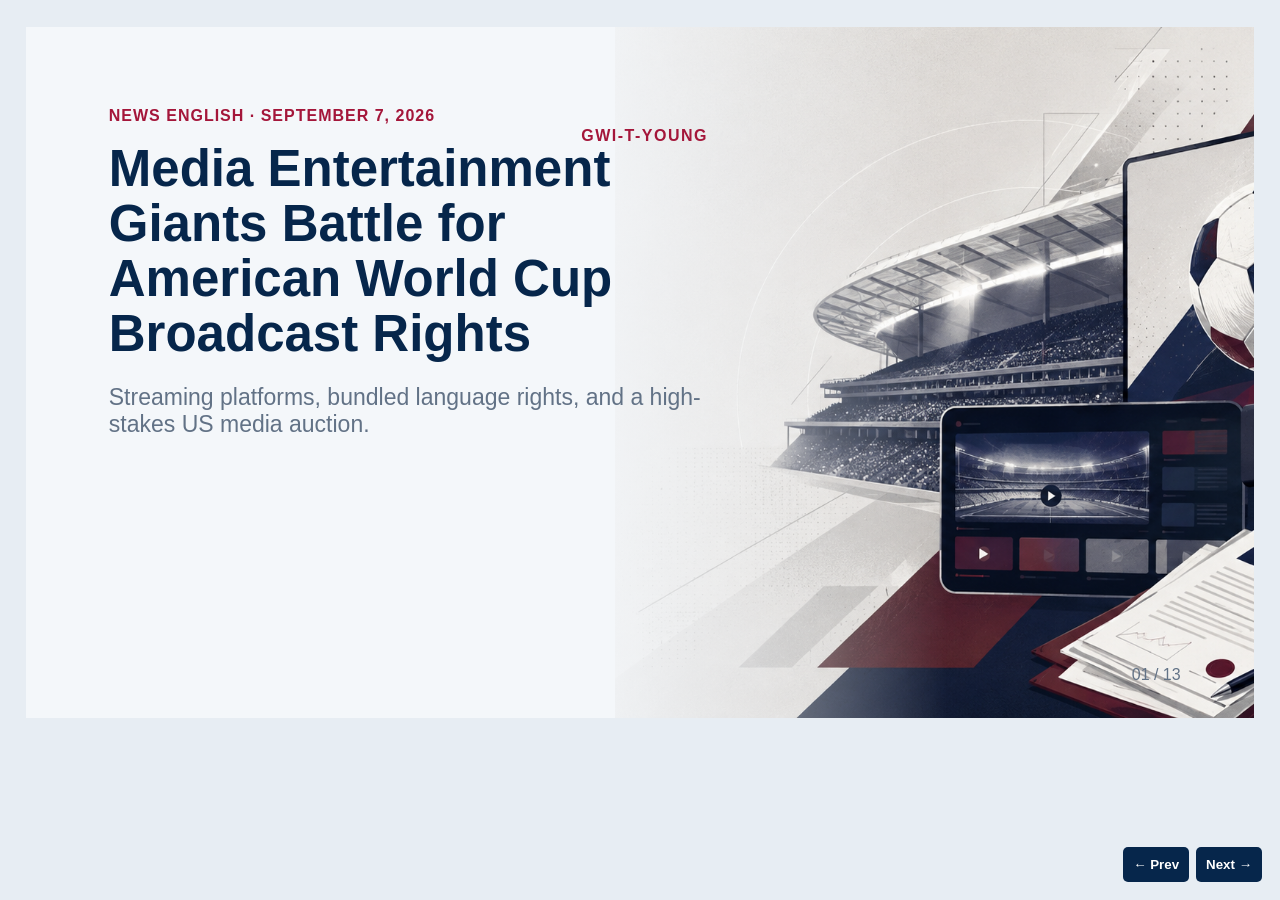
==== site/lessons/2026-09-07/index.html @ 46ea3f25 "Create GWI-T-YOUNG study calendar site" ====
<!doctype html><html lang="en"><head><meta charset="utf-8"><meta name="viewport" content="width=device-width,initial-scale=1"><title>World Cup Broadcast Rights</title><style>:root{--n:#06264b;--r:#a4163a;--p:#f4f7fa;--l:#d8e1eb;--m:#627286}*{box-sizing:border-box}body{margin:0;background:#e7edf3;font-family:Arial,sans-serif;color:#1b2938}.s{display:none;position:relative;width:min(96vw,1280px);aspect-ratio:16/9;margin:3vh auto;padding:5% 6.5%;background:var(--p);overflow:hidden}.s.on{display:block}.s:before{content:'';position:absolute;left:0;top:0;width:15px;height:100%;background:var(--r)}.brand{position:absolute;right:6%;top:6%;color:var(--r);font-weight:bold;letter-spacing:1.5px}.ey{color:var(--r);font-weight:bold;letter-spacing:1px}.t{color:var(--n);font-size:51px;line-height:1.08;margin:15px 0 22px;max-width:820px}.num{position:absolute;right:6%;bottom:5%;color:var(--m)}.cards{display:grid;gap:13px}.card{background:white;border:1px solid var(--l);border-left:7px solid var(--r);padding:16px 18px;font-size:21px;line-height:1.35}.card b{color:var(--n)}.split{display:grid;grid-template-columns:1.3fr .7fr;gap:32px}.pass{font:25px/1.45 Georgia,serif}.voc{background:white;border-top:6px solid var(--r);padding:18px}.voc h3{font-size:25px;color:var(--n);margin:0 0 8px}.voc dt{font-size:20px;font-weight:bold;margin-top:9px}.voc dd{margin:2px 0;font-size:17px}.v1{color:#b1183f;font-weight:bold}.v2{color:#176a75;font-weight:bold}.v3{color:#8a5312;font-weight:bold}.v4{color:#5b3b96;font-weight:bold}.listen{display:flex;gap:12px;align-items:center;background:white;border-left:6px solid var(--r);padding:9px 13px;color:var(--n);font-weight:bold}.listen audio{height:32px;flex:1}.gl{display:grid;grid-template-columns:1fr 1fr;gap:25px}.metric{background:white;border-top:5px solid var(--r);padding:15px}.metric b{display:block;font-size:32px;color:var(--n)}.metric span{font-size:16px}.art{width:52%;height:100%;position:absolute;right:0;top:0;object-fit:cover}.shade{position:absolute;inset:0;background:linear-gradient(90deg,var(--p) 0 43%,transparent 75%)}.copy{position:relative;z-index:1;max-width:60%}.info{width:100%;height:260px;background:white;border:1px solid var(--l)}.full{display:grid;grid-template-columns:repeat(3,1fr);gap:12px}.full article{background:white;border-top:5px solid var(--r);padding:12px;font:14px/1.38 Georgia,serif}.full h3{font:700 17px Arial;color:var(--n);margin:0 0 6px}.ctl{position:fixed;right:18px;bottom:18px;display:flex;gap:7px}.ctl button{background:var(--n);color:white;border:0;border-radius:5px;padding:10px;font-weight:bold}@media print{.s,.s.on{display:block;width:100%;height:100vh;aspect-ratio:auto;margin:0;page-break-after:always}.ctl{display:none}}</style></head><body>
<section class="s on"><img class="art" src="title-world-cup-rights.png"><div class="shade"></div><div class="copy"><div class="brand">GWI-T-YOUNG</div><p class="ey">NEWS ENGLISH · SEPTEMBER 7, 2026</p><h1 class="t">Media Entertainment Giants Battle for American World Cup Broadcast Rights</h1><p style="font-size:23px;color:var(--m)">Streaming platforms, bundled language rights, and a high-stakes US media auction.</p></div><div class="num">01 / 13</div></section>
<section class="s"><div class="brand">GWI-T-YOUNG</div><p class="ey">WARM-UP</p><h2 class="t">Discussion Questions</h2><div class="cards"><div class="card"><b>1.</b> Would you rather watch the World Cup on television or a streaming platform?</div><div class="card"><b>2.</b> Why would a media company spend billions on sports rights?</div><div class="card"><b>3.</b> Should English and Spanish broadcasts be sold together?</div></div><div class="num">02 / 13</div></section>
<section class="s"><div class="brand">GWI-T-YOUNG</div><p class="ey">OVERVIEW</p><h2 class="t">Why These Rights Matter</h2><div class="cards"><div class="card"><b>Competition:</b> Netflix, Disney, and YouTube are reported interested in challenging Fox.</div><div class="card"><b>Packaging:</b> FIFA is reported likely to combine English and Spanish US rights.</div><div class="card"><b>Value:</b> Executives are reportedly budgeting $1.5–2.0bn per tournament.</div></div><div class="num">03 / 13</div></section>
<section class="s"><div class="brand">GWI-T-YOUNG</div><p class="ey">PART 1 · READ</p><div class="listen">Listen from 1 second before Part 1 <span style="font-size:13px;color:#627286">Audio is available in the local study edition.</span></div><div class="split"><p class="pass">Several <span class="v1">premier</span> entertainment giants are actively preparing to <span class="v2">challenge</span> Fox for upcoming World Cup broadcasting rights in the American market. Major media enterprises like Netflix, Disney, and YouTube are showing immense interest in <span class="v3">securing</span> the next two tournaments. Preliminary discussions will officially <span class="v4">kick off</span> shortly, and the total value of these packages could comfortably top two billion dollars.</p><aside class="voc"><h3>Vocabulary</h3><dl><dt class="v1">premier</dt><dd>leading or most important</dd><dt class="v2">challenge</dt><dd>to compete against</dd><dt class="v3">secure</dt><dd>to obtain successfully</dd><dt class="v4">kick off</dt><dd>to begin</dd></dl></aside></div><div class="num">04 / 13</div></section>
<section class="s"><div class="brand">GWI-T-YOUNG</div><p class="ey">PART 1 · AT A GLANCE</p><h2 class="t">A New Group of Bidders</h2><div class="gl"><svg class="info" viewBox="0 0 500 260"><circle cx="105" cy="125" r="55" fill="#e9e3f5"/><text x="105" y="130" text-anchor="middle" fill="#06264b" font-size="19" font-weight="700">STREAMERS</text><path d="M170 125h130" stroke="#a4163a" stroke-width="7"/><path d="M285 108l24 17-24 17" fill="none" stroke="#a4163a" stroke-width="7"/><rect x="325" y="70" width="125" height="110" rx="12" fill="#e6f3ef"/><text x="387" y="116" text-anchor="middle" fill="#06264b" font-size="19" font-weight="700">US WORLD</text><text x="387" y="143" text-anchor="middle" fill="#06264b" font-size="19" font-weight="700">CUP RIGHTS</text></svg><div><div class="metric"><b>$1.5–2.0bn</b><span>reported budget range per tournament</span></div><div class="card" style="margin-top:12px;font-size:18px">The reported contenders include Netflix, Disney, and YouTube. No winner has been announced.</div></div></div><div class="num">05 / 13</div></section>
<section class="s"><div class="brand">GWI-T-YOUNG</div><p class="ey">PART 2 · READ</p><div class="listen">Listen from 1 second before Part 2 <span style="font-size:13px;color:#627286">Audio is available in the local study edition.</span></div><div class="split"><p class="pass">Football's governing body FIFA currently intends to <span class="v1">combine</span> the English and Spanish language rights into one single package. This strategic <span class="v2">consolidation</span> primarily aims to eliminate existing distribution tensions while heavily driving up <span class="v3">bids</span> from competing digital platforms. Consequently, traditional network rivals will likely <span class="v4">back out</span> of the intense competition due to these sky-rocketing acquisition costs.</p><aside class="voc"><h3>Vocabulary</h3><dl><dt class="v1">combine</dt><dd>to join together</dd><dt class="v2">consolidation</dt><dd>the act of making something one</dd><dt class="v3">bid</dt><dd>an offer to pay for something</dd><dt class="v4">back out</dt><dd>to decide not to participate</dd></dl></aside></div><div class="num">06 / 13</div></section>
<section class="s"><div class="brand">GWI-T-YOUNG</div><p class="ey">PART 2 · AT A GLANCE</p><h2 class="t">One Package, More Pressure</h2><div class="gl"><svg class="info" viewBox="0 0 500 260"><rect x="45" y="75" width="150" height="65" rx="10" fill="#e9e3f5"/><text x="120" y="115" text-anchor="middle" fill="#06264b" font-size="19" font-weight="700">ENGLISH</text><rect x="45" y="155" width="150" height="65" rx="10" fill="#fff0d7"/><text x="120" y="195" text-anchor="middle" fill="#06264b" font-size="19" font-weight="700">SPANISH</text><path d="M210 147h92" stroke="#a4163a" stroke-width="7"/><path d="M287 130l23 17-23 17" fill="none" stroke="#a4163a" stroke-width="7"/><rect x="325" y="103" width="135" height="88" rx="12" fill="#e6f3ef"/><text x="392" y="140" text-anchor="middle" fill="#06264b" font-size="18" font-weight="700">COMBINED</text><text x="392" y="165" text-anchor="middle" fill="#06264b" font-size="18" font-weight="700">PACKAGE</text></svg><div class="card" style="font-size:19px"><b>Reported rationale:</b> a combined package could simplify distribution and raise the cost of competing for both language audiences.</div></div><div class="num">07 / 13</div></section>
<section class="s"><div class="brand">GWI-T-YOUNG</div><p class="ey">PART 3 · READ</p><div class="listen">Listen from 1 second before Part 3 <span style="font-size:13px;color:#627286">Audio is available in the local study edition.</span></div><div class="split"><p class="pass">Prominent streaming services particularly view these highly <span class="v1">coveted</span> World Cup matches as a fantastic way to permanently <span class="v2">lock-in</span> subscribers. Although future tournaments will completely leave American time zones, current record-breaking viewership figures give sellers substantial financial <span class="v3">leverage</span> during negotiations. Therefore, corporate executives are already budgeting massive amounts to successfully <span class="v4">capitalize on</span> the sport's burgeoning popularity.</p><aside class="voc"><h3>Vocabulary</h3><dl><dt class="v1">coveted</dt><dd>very much wanted</dd><dt class="v2">lock in</dt><dd>to keep committed</dd><dt class="v3">leverage</dt><dd>an advantage in a negotiation</dd><dt class="v4">capitalize on</dt><dd>to benefit from an opportunity</dd></dl></aside></div><div class="num">08 / 13</div></section>
<section class="s"><div class="brand">GWI-T-YOUNG</div><p class="ey">PART 3 · AT A GLANCE</p><h2 class="t">Live Sport Can Retain Subscribers</h2><div class="gl"><svg class="info" viewBox="0 0 500 260"><circle cx="100" cy="130" r="55" fill="#e6f3ef"/><text x="100" y="136" text-anchor="middle" fill="#06264b" font-size="17" font-weight="700">WORLD CUP</text><path d="M165 130h85" stroke="#a4163a" stroke-width="7"/><path d="M235 113l24 17-24 17" fill="none" stroke="#a4163a" stroke-width="7"/><circle cx="325" cy="130" r="55" fill="#e9e3f5"/><text x="325" y="136" text-anchor="middle" fill="#06264b" font-size="17" font-weight="700">VIEWERS</text><path d="M390 130h42" stroke="#a4163a" stroke-width="7"/><circle cx="458" cy="130" r="34" fill="#fff0d7"/><text x="458" y="136" text-anchor="middle" fill="#06264b" font-size="13" font-weight="700">SUBS</text></svg><div class="card" style="font-size:19px"><b>Key idea:</b> platforms value live events because viewers may subscribe and stay engaged. This is a business rationale, not a guarantee.</div></div><div class="num">09 / 13</div></section>
<section class="s"><div class="brand">GWI-T-YOUNG</div><p class="ey">REVIEW</p><h2 class="t">Key Takeaways</h2><div class="cards"><div class="card">Streaming companies are reportedly preparing to challenge established broadcasters.</div><div class="card">Bundling language rights could make the auction more expensive.</div><div class="card">The reported $1.5–2.0bn figures are planning estimates, not completed deals.</div></div><div class="num">10 / 13</div></section>
<section class="s"><div class="brand">GWI-T-YOUNG</div><p class="ey">SPEAK & APPLY</p><h2 class="t">Use Today’s English</h2><div class="cards"><div class="card"><b>Summary:</b> Explain the bidding story using <em>bid</em>, <em>package</em>, and <em>leverage</em>.</div><div class="card"><b>Opinion:</b> Should a World Cup be exclusive to a streaming platform?</div><div class="card"><b>Personal connection:</b> Which live event would make you subscribe to a service?</div></div><div class="num">11 / 13</div></section>
<section class="s"><div class="brand">GWI-T-YOUNG</div><p class="ey">FULL LISTENING · READ TOGETHER</p><h2 class="t" style="font-size:42px">Listen to the Whole Lesson</h2><div class="listen">Broadcast title + Part 1–3 <span style="font-size:13px;color:#627286">Audio is available in the local study edition.</span></div><div class="full"><article><h3>Part 1</h3>Several premier entertainment giants are actively preparing to challenge Fox for upcoming World Cup broadcasting rights in the American market. Major media enterprises like Netflix, Disney, and YouTube are showing immense interest in securing the next two tournaments. Preliminary discussions will officially kick off shortly, and the total value of these packages could comfortably top two billion dollars.</article><article><h3>Part 2</h3>Football's governing body FIFA currently intends to combine the English and Spanish language rights into one single package. This strategic consolidation primarily aims to eliminate existing distribution tensions while heavily driving up bids from competing digital platforms. Consequently, traditional network rivals will likely back out of the intense competition due to these sky-rocketing acquisition costs.</article><article><h3>Part 3</h3>Prominent streaming services particularly view these highly coveted World Cup matches as a fantastic way to permanently lock-in subscribers. Although future tournaments will completely leave American time zones, current record-breaking viewership figures give sellers substantial financial leverage during negotiations. Therefore, corporate executives are already budgeting massive amounts to successfully capitalize on the sport's burgeoning popularity.</article></div><div class="num">12 / 13</div></section>
<section class="s"><div class="brand">GWI-T-YOUNG</div><p class="ey">SOURCES</p><h2 class="t">Evidence & Visual Sources</h2><div class="cards" style="font-size:15px"><div class="card">Lesson text: user-provided EBS MP3, independently transcribed.</div><div class="card"><a href="https://www.sportsmediawatch.com/2026/07/fifa-world-cup-media-rights-english-spanish-combined-package-2030-2034/">Sports Media Watch</a> — strong reporting match for package structure, bidders, and budget range.</div><div class="card"><a href="https://www.sportsbusinessjournal.com/Articles/2026/07/08/report-fifa-eyeing-combined-sale-of-world-cup-english-and-spanish-language-rights/">Sports Business Journal</a> — reported bidder interest and $1.5–2.0bn budget range.</div><div class="card"><a href="https://www.foxcorporation.com/news/corp-press-releases/2026/fox-sports-unveils-historic-fifa-world-cup-2026-broadcast-schedule/">FOX Corporation</a> — 2026 US English-language broadcast context.</div><div class="card">Title illustration created for this lesson; it does not depict a reported event.</div></div><div class="num">13 / 13</div></section><div class="ctl"><button onclick="go(-1)">← Prev</button><button onclick="go(1)">Next →</button></div><script>const z=[...document.querySelectorAll('.s')];let i=0;function go(d){i=(i+d+z.length)%z.length;z.forEach((x,k)=>x.classList.toggle('on',k===i));scrollTo(0,0)}addEventListener('keydown',e=>{if(['ArrowRight',' ','PageDown'].includes(e.key)){e.preventDefault();go(1)}if(['ArrowLeft','PageUp'].includes(e.key)){e.preventDefault();go(-1)}})</script></body></html>
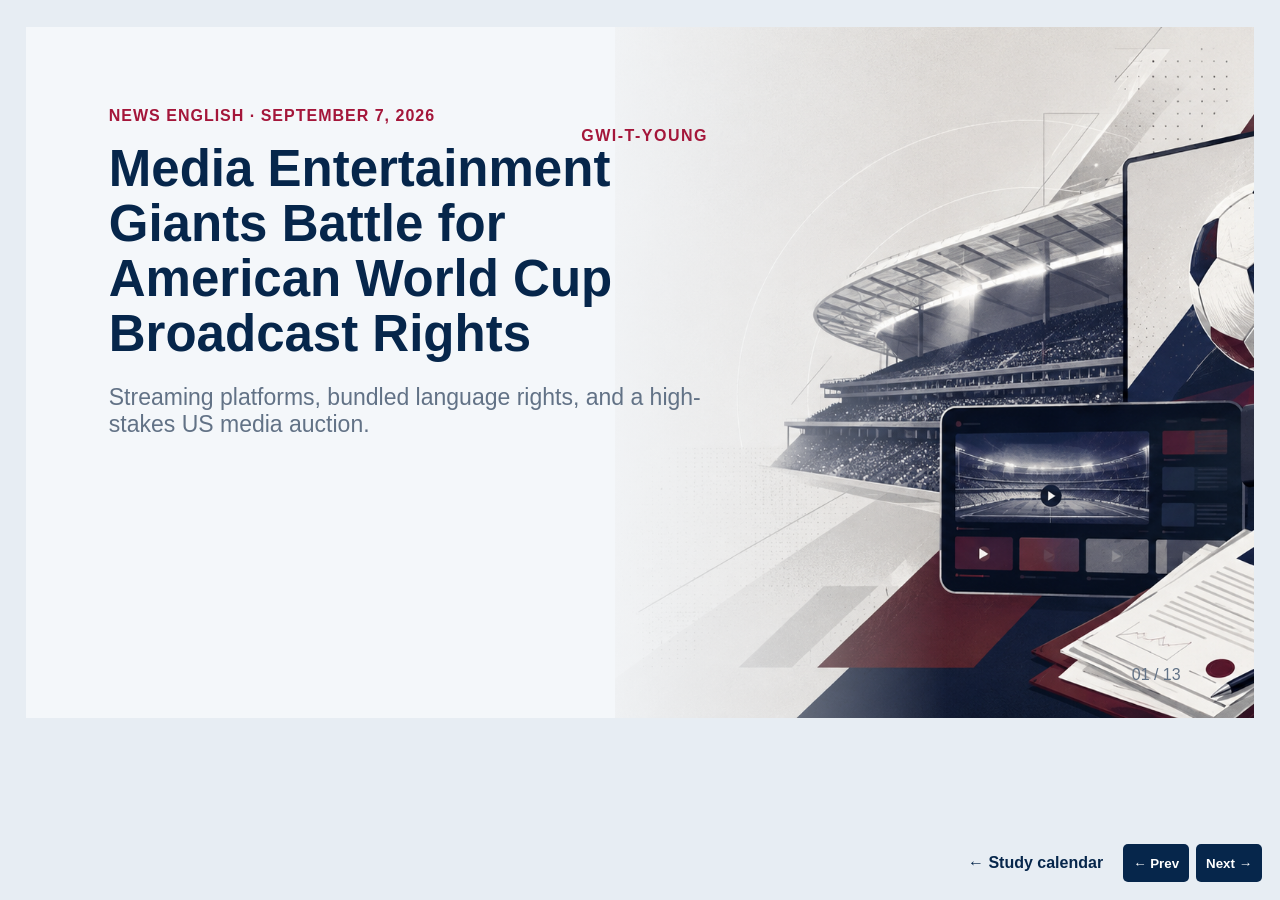
==== commit e9b873a0: "Add study calendar navigation to lesson decks" ====
--- a/site/lessons/2026-09-07/index.html
+++ b/site/lessons/2026-09-07/index.html
@@ -11,4 +11,4 @@
 <section class="s"><div class="brand">GWI-T-YOUNG</div><p class="ey">REVIEW</p><h2 class="t">Key Takeaways</h2><div class="cards"><div class="card">Streaming companies are reportedly preparing to challenge established broadcasters.</div><div class="card">Bundling language rights could make the auction more expensive.</div><div class="card">The reported $1.5–2.0bn figures are planning estimates, not completed deals.</div></div><div class="num">10 / 13</div></section>
 <section class="s"><div class="brand">GWI-T-YOUNG</div><p class="ey">SPEAK & APPLY</p><h2 class="t">Use Today’s English</h2><div class="cards"><div class="card"><b>Summary:</b> Explain the bidding story using <em>bid</em>, <em>package</em>, and <em>leverage</em>.</div><div class="card"><b>Opinion:</b> Should a World Cup be exclusive to a streaming platform?</div><div class="card"><b>Personal connection:</b> Which live event would make you subscribe to a service?</div></div><div class="num">11 / 13</div></section>
 <section class="s"><div class="brand">GWI-T-YOUNG</div><p class="ey">FULL LISTENING · READ TOGETHER</p><h2 class="t" style="font-size:42px">Listen to the Whole Lesson</h2><div class="listen">Broadcast title + Part 1–3 <span style="font-size:13px;color:#627286">Audio is available in the local study edition.</span></div><div class="full"><article><h3>Part 1</h3>Several premier entertainment giants are actively preparing to challenge Fox for upcoming World Cup broadcasting rights in the American market. Major media enterprises like Netflix, Disney, and YouTube are showing immense interest in securing the next two tournaments. Preliminary discussions will officially kick off shortly, and the total value of these packages could comfortably top two billion dollars.</article><article><h3>Part 2</h3>Football's governing body FIFA currently intends to combine the English and Spanish language rights into one single package. This strategic consolidation primarily aims to eliminate existing distribution tensions while heavily driving up bids from competing digital platforms. Consequently, traditional network rivals will likely back out of the intense competition due to these sky-rocketing acquisition costs.</article><article><h3>Part 3</h3>Prominent streaming services particularly view these highly coveted World Cup matches as a fantastic way to permanently lock-in subscribers. Although future tournaments will completely leave American time zones, current record-breaking viewership figures give sellers substantial financial leverage during negotiations. Therefore, corporate executives are already budgeting massive amounts to successfully capitalize on the sport's burgeoning popularity.</article></div><div class="num">12 / 13</div></section>
-<section class="s"><div class="brand">GWI-T-YOUNG</div><p class="ey">SOURCES</p><h2 class="t">Evidence & Visual Sources</h2><div class="cards" style="font-size:15px"><div class="card">Lesson text: user-provided EBS MP3, independently transcribed.</div><div class="card"><a href="https://www.sportsmediawatch.com/2026/07/fifa-world-cup-media-rights-english-spanish-combined-package-2030-2034/">Sports Media Watch</a> — strong reporting match for package structure, bidders, and budget range.</div><div class="card"><a href="https://www.sportsbusinessjournal.com/Articles/2026/07/08/report-fifa-eyeing-combined-sale-of-world-cup-english-and-spanish-language-rights/">Sports Business Journal</a> — reported bidder interest and $1.5–2.0bn budget range.</div><div class="card"><a href="https://www.foxcorporation.com/news/corp-press-releases/2026/fox-sports-unveils-historic-fifa-world-cup-2026-broadcast-schedule/">FOX Corporation</a> — 2026 US English-language broadcast context.</div><div class="card">Title illustration created for this lesson; it does not depict a reported event.</div></div><div class="num">13 / 13</div></section><div class="ctl"><button onclick="go(-1)">← Prev</button><button onclick="go(1)">Next →</button></div><script>const z=[...document.querySelectorAll('.s')];let i=0;function go(d){i=(i+d+z.length)%z.length;z.forEach((x,k)=>x.classList.toggle('on',k===i));scrollTo(0,0)}addEventListener('keydown',e=>{if(['ArrowRight',' ','PageDown'].includes(e.key)){e.preventDefault();go(1)}if(['ArrowLeft','PageUp'].includes(e.key)){e.preventDefault();go(-1)}})</script></body></html>
+<section class="s"><div class="brand">GWI-T-YOUNG</div><p class="ey">SOURCES</p><h2 class="t">Evidence & Visual Sources</h2><div class="cards" style="font-size:15px"><div class="card">Lesson text: user-provided EBS MP3, independently transcribed.</div><div class="card"><a href="https://www.sportsmediawatch.com/2026/07/fifa-world-cup-media-rights-english-spanish-combined-package-2030-2034/">Sports Media Watch</a> — strong reporting match for package structure, bidders, and budget range.</div><div class="card"><a href="https://www.sportsbusinessjournal.com/Articles/2026/07/08/report-fifa-eyeing-combined-sale-of-world-cup-english-and-spanish-language-rights/">Sports Business Journal</a> — reported bidder interest and $1.5–2.0bn budget range.</div><div class="card"><a href="https://www.foxcorporation.com/news/corp-press-releases/2026/fox-sports-unveils-historic-fifa-world-cup-2026-broadcast-schedule/">FOX Corporation</a> — 2026 US English-language broadcast context.</div><div class="card">Title illustration created for this lesson; it does not depict a reported event.</div></div><div class="num">13 / 13</div><div style="margin-top:16px;padding:14px 16px;background:#e6f3ef;border-left:6px solid #20865f"><b>Finished today’s lesson?</b><br><button onclick="completeLesson('2026-09-07')" style="margin-top:8px;background:#20865f;color:white;border:0;padding:10px 13px;font-weight:bold;cursor:pointer">Mark lesson complete</button></div></section><div class="ctl"><a href="../../index.html" style="color:#06264b;font-weight:bold;text-decoration:none;padding:10px 13px">← Study calendar</a><button onclick="go(-1)">← Prev</button><button onclick="go(1)">Next →</button></div><script>const z=[...document.querySelectorAll('.s')];let i=0;function go(d){i=(i+d+z.length)%z.length;z.forEach((x,k)=>x.classList.toggle('on',k===i));scrollTo(0,0)}addEventListener('keydown',e=>{if(['ArrowRight',' ','PageDown'].includes(e.key)){e.preventDefault();go(1)}if(['ArrowLeft','PageUp'].includes(e.key)){e.preventDefault();go(-1)}})</script><script src="../lesson-finish.js"></script></body></html>
